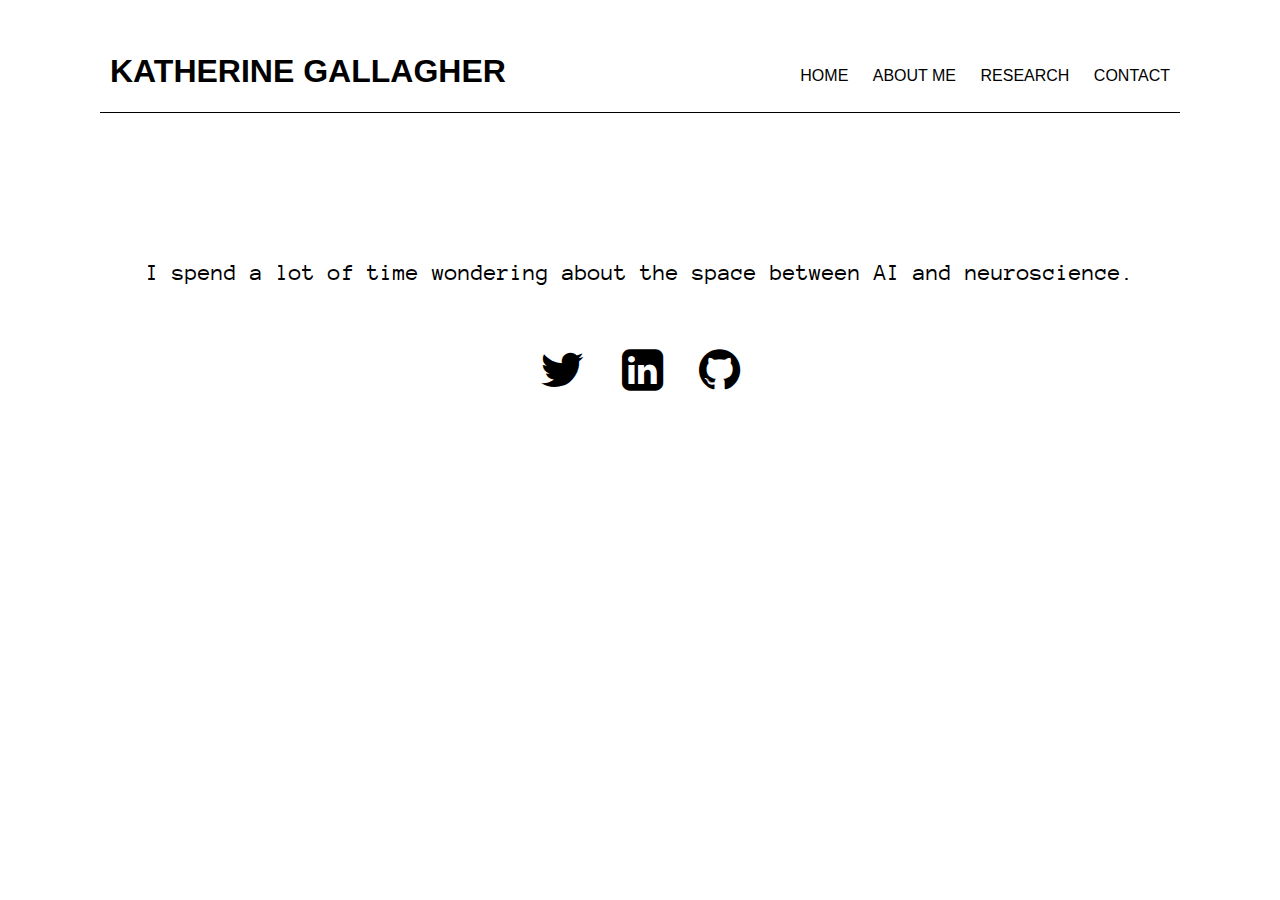
==== index.html @ e8d5393f "first commit" ====
<!DOCTYPE html>
<html lang="en">
<head>
    <link rel="stylesheet" href="style/style.css">
    <link rel="stylesheet" href="style/normalize.css">
    <link rel="stylesheet" href="font-awesome-4.7.0/css/font-awesome.min.css">
    <link href="https://fonts.googleapis.com/css?family=Anonymous+Pro" rel="stylesheet">
    <meta charset="UTF-8">
    <title>Katherine Gallagher</title>
</head>
<body>
  <div class="wrapper max-width">
    <nav class="top-nav menu p-top-4">
      <h1 class="left">Katherine Gallagher</h1>
      <ul class="navigation">
          <a href="index.html"><li>Home</li></a>
          <a href="about.html"><li>About Me</li></a>
          <a href="http://mind.media.mit.edu" target="_blank"><li>Research</li></a>
          <a href="#" onclick="div_show()"><li>Contact</li></a>
      </ul>
    </nav>
    <section class="content-wrapper">
      <p class="home-text">I spend a lot of time wondering about the space between AI and neuroscience.</p>
      <ul class= "icon-wrapper">
          <a href="https://twitter.com/kvdmgallagher" target="_blank"><i class="fa fa-twitter fa-3x"></i></a>
          <a href="https://www.linkedin.com/in/katherinevgallagher" target="_blank"><i class="fa fa-linkedin-square fa-3x"></i></a>
          <a href="https://github.com/kvgallagher" target="_blank"><i class="fa fa-github fa-3x"></i></a>
      </ul>
    </section>
  </div>

  <!-- Contact popup starts here -->
  <div id="contact-popup">
    <form action="index.html" id="form" name="form">
    <img id="close" src="images/close-x.png" style="width:30px;height:30px;" onclick ="div_hide()">
    <input id="name" name="name" placeholder="Name" type="text">
    <input id="email" name="email" placeholder="Email" type="text">
    <textarea id="msg" name="message"></textarea>
    <a href="Javascript:%20check_empty()" id="submit">Submit</a>
    </form>
  </div>
<script src="js/main.js"></script>
</body>
</html>
---- style/style.css ----
html, body {
  height: 100%;
  background: white;
  margin: 0;
}

p {
  padding-bottom: 15px;
}

.wrapper {
  position: relative;
  margin: 0 auto;
  max-height: 100%;
}

.menu {
  display: flex;
  flex-direction: row;
  justify-content: space-between;
  text-transform: uppercase;
  border-bottom: 1px solid black;
}

nav h1 {
  padding-left: 10px;
  text-align: center;

  /* Smooth CSS3 transition */
  transition: font-size .25s linear; 
  -o-transition: font-size .25s linear; 
  -moz-transition: font-size .25s linear; 
  -webkit-transition: font-size .25s linear; 
}

.navigation {
  align-self: flex-end;
  text-align: center;

  /* Smooth CSS3 transition */
  transition: font-size .25s linear; 
  -o-transition: font-size .25s linear; 
  -moz-transition: font-size .25s linear; 
  -webkit-transition: font-size .25s linear; 
}

.navigation li {
  display: inline-block;
  padding: 10px;
  color: black;
}


.navigation li:hover {
  color: grey;
}

.content-wrapper {
  display: flex;
  flex-direction: column;
  justify-content: center;
  align-items: center;
  width: 100%;
  height: 400px;

  top:0;
  bottom: 0;
  left: 0;
  right: 0;

  margin: auto;
}

.home-text {
  display: flex;
  font-family: 'Anonymous Pro', monospace;
  font-size: 1.5em;
  align-self: center;
  padding: 20px;
  text-align: center;

  /* Smooth CSS3 transition */
  transition: font-size .25s linear; 
  -o-transition: font-size .25s linear; 
  -moz-transition: font-size .25s linear; 
  -webkit-transition: font-size .25s linear; 
}

.icon-wrapper {
  display: flex;
  flex-direction: row;
  justify-content: space-between;
  width: 200px;
  padding-left: 0px;
}

.fa {
  color: black;

  /* Smooth CSS3 transition */
  transition: font-size .25s linear; 
  -o-transition: font-size .25s linear; 
  -moz-transition: font-size .25s linear; 
  -webkit-transition: font-size .25s linear; 
}

.fa:hover {
  color: grey;
}

/* ABOUT ME */

.about-wrapper {
  display: flex;
  flex-direction: row;
  justify-content: center;

  top:0;
  bottom: 0;
  left: 0;
  right: 0;

  margin: auto;
}

img {
  max-width:100%;
  max-height:100%;
  display:  block;
}

.about-text-box {
  padding-left: 45px;
  padding-right: 45px;
}

.about-heading {
  font-family: 'Anonymous Pro', monospace;
  font-size: 46px;
  color: grey;
  text-align: center;
}

.text1 {
  font-size: 22px;
}

.text1 a {
  color: grey;
  text-decoration:none;
}

.text1 a:hover {
  color: black;
}

/* CONTACT POPUP */

img#close {
  position:absolute;
  right:0px;
  top:0px;
  cursor:pointer
}

div#contact-popup {
  display: none;
  position: absolute;
  left:50%;
  top:25%;
  margin-left:-202px;
}

form {
  max-width:300px;
  min-width:250px;
  padding:10px 50px;
  border:2px solid black;
  background-color: white;
}

hr {
  margin:10px -50px;
  border:0;
  border-top:1px solid #ccc
}

input[type=text] {
  width:92%;
  padding:10px;
  margin-top:20px;
  border:1px solid #ccc;
  font-size:16px;
  font-family: 'Anonymous Pro', monospace;
}

#msg {
  width:92%;
  height:95px;
  padding:10px;
  margin-top: 10%;
  resize:none;
  border:1px solid #ccc;
  font-size:16px;
  font-family: 'Anonymous Pro', monospace;
}

#submit {
  text-decoration:none;
  width:100%;
  text-align:center;
  display:block;
  background-color: black;
  color: white;
  padding:10px 0;
  text-transform: uppercase;
  cursor:pointer;
}

span {
  color:red;
  font-weight:700
}

/* MEDIA QUERIES */

@media only screen and (max-width: 1036px) {

  .menu {
    display: flex;
    flex-direction: column;
    justify-content: space-between;
    text-transform: uppercase;
    border-bottom: 1px solid black;
  }

  nav h1 {
    padding: 0px;
    font-size: 3em;
  }

  .navigation {
    align-self: center;
    padding: 0px;
    font-size: 1.5em;
  }

  p.home-text {
    font-size: 2.5em;
  }

  .icon-wrapper {
    width: 250px;
  }

  .fa:before {
    font-size: 1.4em;
  }

  div#contact-popup {
    top:20%;
  }

}
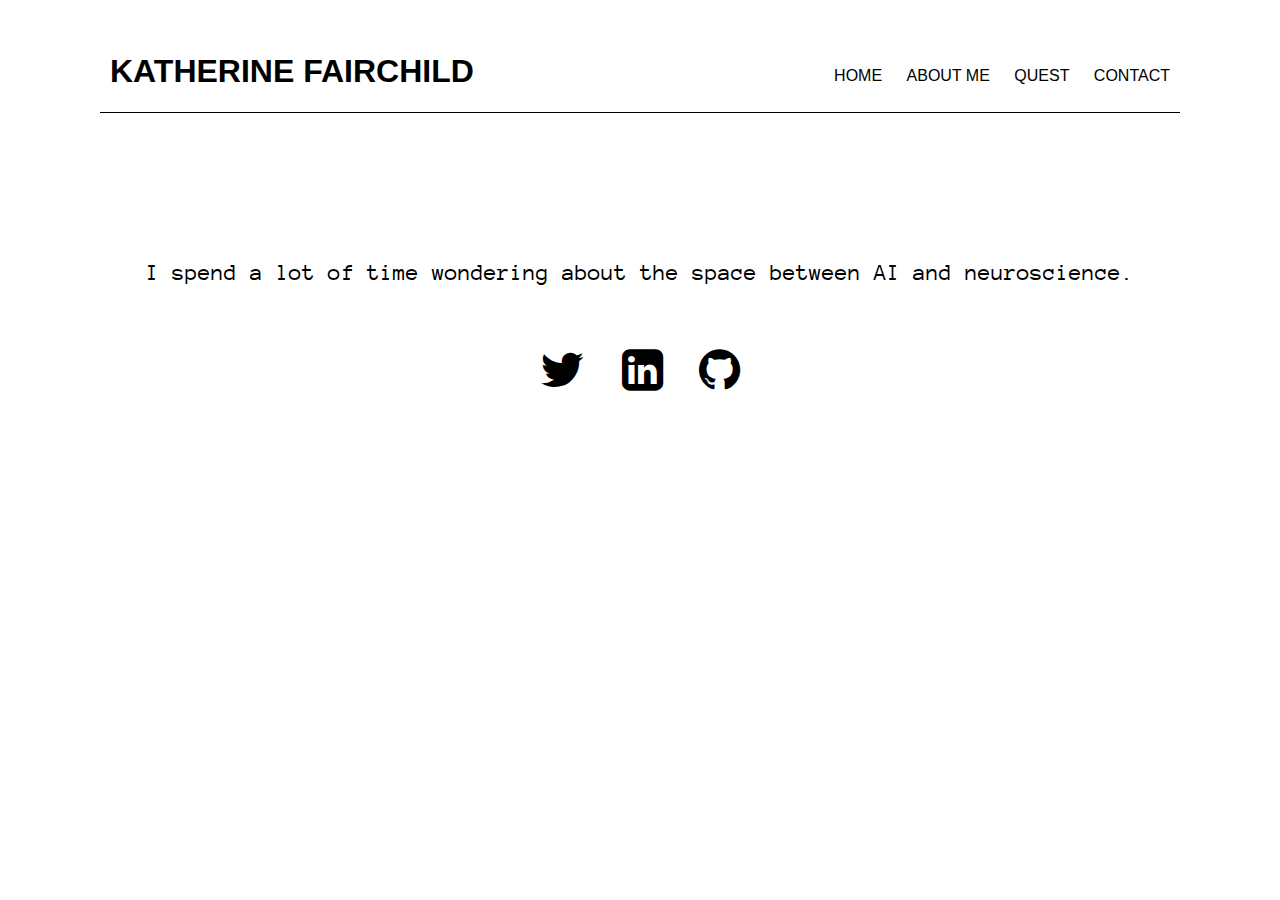
==== commit 8999b690: "2022 updates" ====
--- a/index.html
+++ b/index.html
@@ -6,16 +6,16 @@
     <link rel="stylesheet" href="font-awesome-4.7.0/css/font-awesome.min.css">
     <link href="https://fonts.googleapis.com/css?family=Anonymous+Pro" rel="stylesheet">
     <meta charset="UTF-8">
-    <title>Katherine Gallagher</title>
+    <title>Katherine Fairchild</title>
 </head>
 <body>
   <div class="wrapper max-width">
     <nav class="top-nav menu p-top-4">
-      <h1 class="left">Katherine Gallagher</h1>
+      <h1 class="left">Katherine Fairchild</h1>
       <ul class="navigation">
           <a href="index.html"><li>Home</li></a>
           <a href="about.html"><li>About Me</li></a>
-          <a href="http://mind.media.mit.edu" target="_blank"><li>Research</li></a>
+          <a href="https://quest.mit.edu" target="_blank"><li>Quest</li></a>
           <a href="#" onclick="div_show()"><li>Contact</li></a>
       </ul>
     </nav>
@@ -24,7 +24,7 @@
       <ul class= "icon-wrapper">
           <a href="https://twitter.com/kvdmgallagher" target="_blank"><i class="fa fa-twitter fa-3x"></i></a>
           <a href="https://www.linkedin.com/in/katherinevgallagher" target="_blank"><i class="fa fa-linkedin-square fa-3x"></i></a>
-          <a href="https://github.com/kvgallagher" target="_blank"><i class="fa fa-github fa-3x"></i></a>
+          <a href="https://github.com/kvfairchild" target="_blank"><i class="fa fa-github fa-3x"></i></a>
       </ul>
     </section>
   </div>
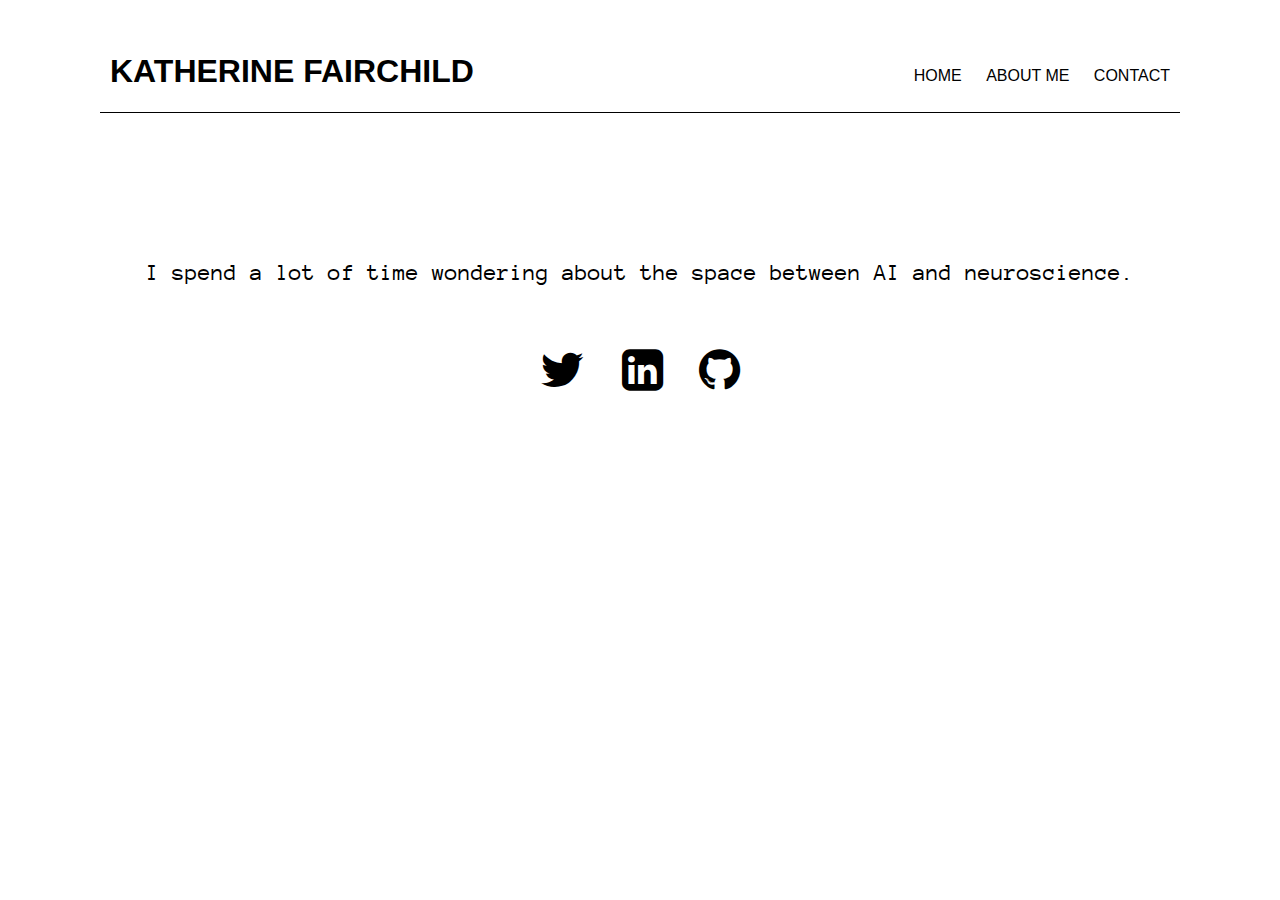
==== commit 38f9fad8: "formspree" ====
--- a/index.html
+++ b/index.html
@@ -15,7 +15,6 @@
       <ul class="navigation">
           <a href="index.html"><li>Home</li></a>
           <a href="about.html"><li>About Me</li></a>
-          <a href="https://quest.mit.edu" target="_blank"><li>Quest</li></a>
           <a href="#" onclick="div_show()"><li>Contact</li></a>
       </ul>
     </nav>
@@ -31,14 +30,17 @@
 
   <!-- Contact popup starts here -->
   <div id="contact-popup">
-    <form action="index.html" id="form" name="form">
+    <form id="form" name="form" accept-charset="utf-8" action="http://formspree.io/kvg0@mit.edu" method="post">
     <img id="close" src="images/close-x.png" style="width:30px;height:30px;" onclick ="div_hide()">
-    <input id="name" name="name" placeholder="Name" type="text">
-    <input id="email" name="email" placeholder="Email" type="text">
-    <textarea id="msg" name="message"></textarea>
-    <a href="Javascript:%20check_empty()" id="submit">Submit</a>
+      <input type="text" name="name" id="name" placeholder="Name" required="">
+      <input type="email" name="_replyto" id="email" placeholder="Email" required="">
+      <textarea rows="5" name="message" id="msg" required=""></textarea>
+      <input type="hidden" name="_subject" id="email-subject" value="Contact Form Submission">
+    <input type="submit" id="submit" value="SEND">
     </form>
   </div>
+  <div id="panel">
+
+</body>
 <script src="js/main.js"></script>
-</body>
 </html>
--- a/style/style.css
+++ b/style/style.css
@@ -185,7 +185,7 @@
   border-top:1px solid #ccc
 }
 
-input[type=text] {
+#name, #email {
   width:92%;
   padding:10px;
   margin-top:20px;
@@ -217,6 +217,17 @@
   cursor:pointer;
 }
 
+#panel {
+  position: fixed;
+  top: 0; bottom: 0; left: 0; right: 0;
+  background: black;
+  opacity: 0.7;
+  
+  /* Initial settings */
+  z-index: 1;
+  display: none;
+}
+
 span {
   color:red;
   font-weight:700
